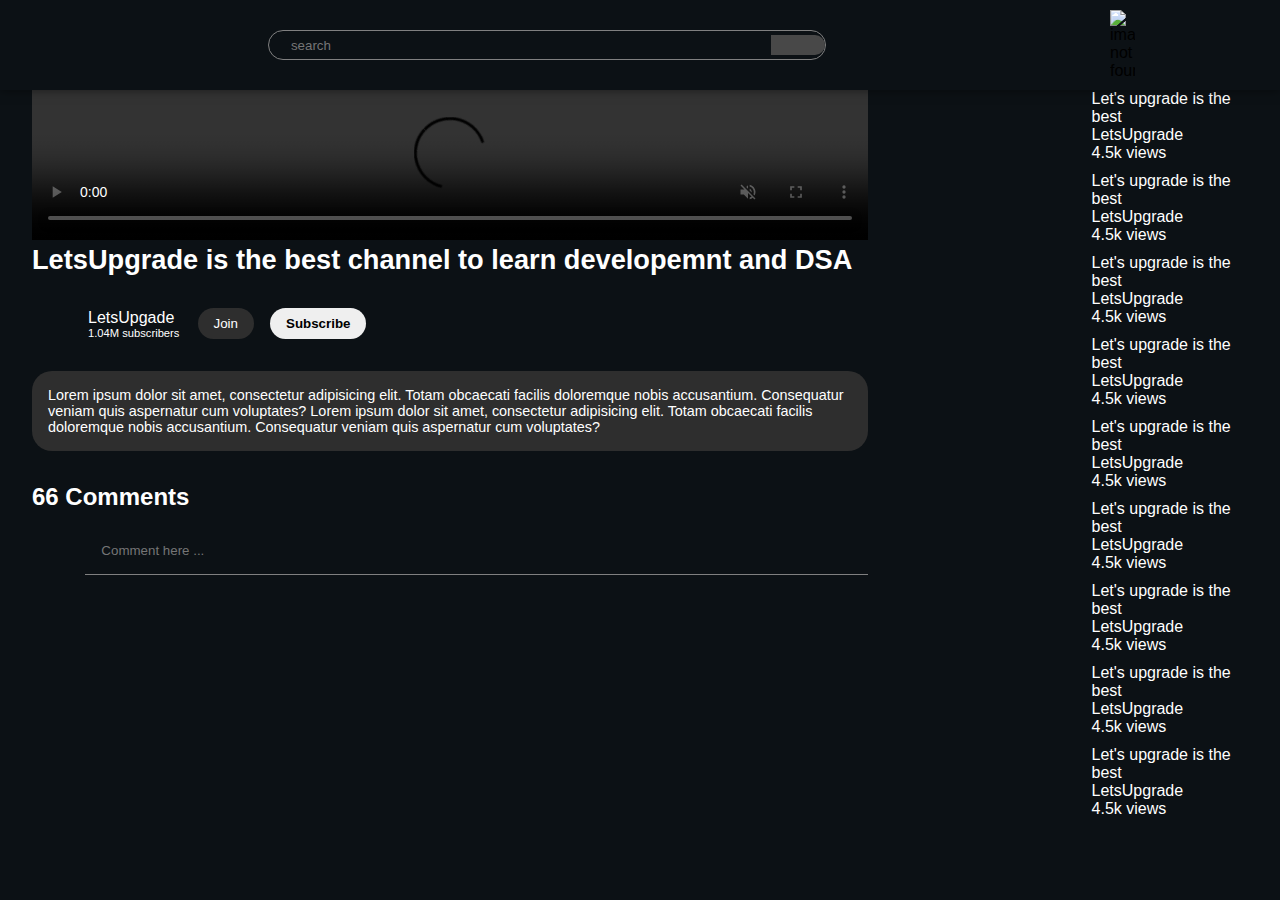
==== video.html @ 5454ca64 "updated and add new video page" ====
<!DOCTYPE html>
<html lang="en">
  <head>
    <meta charset="UTF-8" />
    <meta name="viewport" content="width=device-width, initial-scale=1.0" />
    <title>Document</title>
    <link rel="stylesheet" href="style.css" />
  </head>
  <body>
    <nav class="d-flex">
      <div class="nav-left d-flex">
        <img class="menu-icon" src="./images/images/hamburger.png" alt="" />

        <a href="./index.html">
          <img class="ytLogo" src="./images/images/ytIcon.png" alt="" />
        </a>
      </div>
      <div class="nav-middle d-flex">
        <div class="search-box d-flex">
          <input type="text" placeholder="search" />
          <div class="search-Div d-flex">
            <img src="./images/images/search.png" alt="" />
          </div>
        </div>
        <div class="mic-div d-flex">
          <img src="./images/images/voice-search.png" class="mic-icon" alt="" />
        </div>
      </div>
      <div class="nav-right d-flex">
        <img alt="image not found" src="./images/images/upload.png" alt="" />
        <img src="./images/images/notification.png" alt="" />
        <img class="userImg" src="./images/images/myImg.jpeg" alt="" />
      </div>
    </nav>

    <div class="container video-container">
      <div class="content">
        <div class="content-left">
          <video class="video" controls muted autoplay>
            <source src="./images/images/video.mp4" />
          </video>
          <div class="below-video-container">
            <h1>
              LetsUpgrade is the best channel to learn developemnt and DSA
            </h1>
            <div class="other-deatils">
              <div class="other-deatils-left">
                <div class="channelNameAndIcon">
                  <img
                    class="channelIcon"
                    src="./images/images/myImg.jpeg"
                    alt=""
                  />
                  <div class="nameAndSubs">
                    <p>LetsUpgade</p>
                    <p class="subsCount">1.04M subscribers</p>
                  </div>
                </div>

                <div class="joinAndSubsButtonContainer">
                  <button class="joinButton">Join</button>
                  <button class="subsButton">Subscribe</button>
                </div>
              </div>
              <div class="other-deatils-right">
                <img src="./images/images/like.png" alt="" />
                <img src="./images/images/dislike.png" alt="" />
                <img src="./images/images/share.png" alt="" />
                <img src="./images/images/more.png" alt="" />
              </div>
            </div>

            <div class="descriptionContainer">
              <p>
                Lorem ipsum dolor sit amet, consectetur adipisicing elit. Totam
                obcaecati facilis doloremque nobis accusantium. Consequatur
                veniam quis aspernatur cum voluptates? Lorem ipsum dolor sit
                amet, consectetur adipisicing elit. Totam obcaecati facilis
                doloremque nobis accusantium. Consequatur veniam quis aspernatur
                cum voluptates?
              </p>
            </div>

            <div class="commentContainer">
              <h1>66 Comments</h1>
              <div class="writeCommentContainer">
                <img
                  class="channelIcon"
                  src="./images/images/myImg.jpeg"
                  alt=""
                />
                <input
                  placeholder="Comment here ..."
                  type="text"
                  name=""
                  id=""
                />
              </div>
              <div class="previoudCommentsContainer"></div>
            </div>
          </div>
        </div>
        <div class="content-right">
          <div class="video-list">
            <img src="./images/images/thumbnail1.png" alt="" />
            <div class="video-info">
              <a href="">Let's upgrade is the best</a>
              <p>LetsUpgrade</p>
              <p>4.5k views</p>
            </div>
          </div>
          <div class="video-list">
            <img src="./images/images/thumbnail2.png" alt="" />
            <div class="video-info">
              <a href="">Let's upgrade is the best</a>
              <p>LetsUpgrade</p>
              <p>4.5k views</p>
            </div>
          </div>
          <div class="video-list">
            <img src="./images/images/thumbnail3.png" alt="" />
            <div class="video-info">
              <a href="">Let's upgrade is the best</a>
              <p>LetsUpgrade</p>
              <p>4.5k views</p>
            </div>
          </div>
          <div class="video-list">
            <img src="./images/images/thumbnail4.png" alt="" />
            <div class="video-info">
              <a href="">Let's upgrade is the best</a>
              <p>LetsUpgrade</p>
              <p>4.5k views</p>
            </div>
          </div>
          <div class="video-list">
            <img src="./images/images/thumbnail5.png" alt="" />
            <div class="video-info">
              <a href="">Let's upgrade is the best</a>
              <p>LetsUpgrade</p>
              <p>4.5k views</p>
            </div>
          </div>
          <div class="video-list">
            <img src="./images/images/thumbnail6.png" alt="" />
            <div class="video-info">
              <a href="">Let's upgrade is the best</a>
              <p>LetsUpgrade</p>
              <p>4.5k views</p>
            </div>
          </div>
          <div class="video-list">
            <img src="./images/images/thumbnail1.png" alt="" />
            <div class="video-info">
              <a href="">Let's upgrade is the best</a>
              <p>LetsUpgrade</p>
              <p>4.5k views</p>
            </div>
          </div>
          <div class="video-list">
            <img src="./images/images/thumbnail2.png" alt="" />
            <div class="video-info">
              <a href="">Let's upgrade is the best</a>
              <p>LetsUpgrade</p>
              <p>4.5k views</p>
            </div>
          </div>
          <div class="video-list">
            <img src="./images/images/thumbnail3.png" alt="" />
            <div class="video-info">
              <a href="">Let's upgrade is the best</a>
              <p>LetsUpgrade</p>
              <p>4.5k views</p>
            </div>
          </div>
        </div>
      </div>
    </div>

    <script src="./script.js"></script>
  </body>
</html>
---- style.css ----
* {
  margin: 0;
  padding: 0;
  box-sizing: border-box;

  font-family: "Roboto", "Arial", sans-serif;
}

a {
  text-decoration: none;
  color: white;
}

body {
  background-color: #0c1115;
}

img {
  cursor: pointer;
}

.d-flex {
  display: flex;
  align-items: center;
}

nav {
  /* border:2px solid red; */
  padding: 10px 20px;
  justify-content: space-between;
  box-shadow: 0 0 10px rgba(0, 0, 0, 0.5);
  position: sticky;
  top: 0;
  z-index: 100;
  background-color: #0c1115;
}

.nav-right img {
  width: 25px;
  margin-right: 25px;
}

.nav-right .userImg {
  border-radius: 50%;
}

.nav-left img {
  width: 25px;
}

.nav-left .ytLogo {
  width: 105px;
}

.nav-middle {
  /* border: 2px solid red; */
  width: 50%;
}

.nav-middle .mic-icon {
  width: 20px;
}

.search-box {
  width: 90%;
  border: 1px solid grey;
  border-radius: 50px;
  justify-content: space-between;
  padding-left: 1rem;
}

.search-box input {
  width: 80%;
  border: none;
  padding: 0.4rem;
  outline: none;
  margin-right: 20px;
  border-radius: 50px;
  background-color: transparent;
  color: white;
}

.search-box img {
  padding: 10px;
  /* border: 2px solid green; */
  /* border-radius: 50px; */
}

.search-Div {
  width: 10%;
  background-color: rgb(72, 72, 72);
  /* border-radius: 50px; */
  border-top-right-radius: 50px;
  border-bottom-right-radius: 50px;
  justify-content: center;
}

.mic-div {
  /* border:2px solid green; */
  width: 50px;
  height: 50px;
  justify-content: center;

  border-radius: 50%;
}

.mic-icon {
  /* border:2px solid red */
  border-radius: 50px;
}

.sidebar {
  /* border: 2px solid red; */
  width: 15%;
  height: 100vh;
  position: fixed;
  top: 0;
  z-index: 50;
  padding: 10px;
  padding-top: 80px;
}

.smaller-sidebar {
  width: 5%;
}

.smaller-sidebar a p {
  display: none;
}

.sidebar-upper a {
  padding: 12px;
  margin-bottom: 2px;
}

.sidebar-upper a img {
  width: 20px;
  margin-right: 20px;
}

.sidebar-upper a:first-child {
  /* border: 2px solid red; */
  border-radius: 10px;
  background-color: #2e2e2e;
}

.sidebar-upper a:hover {
  border-radius: 10px;
  background-color: #2e2e2e;
}

.mainContainer {
  /* border: 2px solid red; */
  margin-left: 17%;
  flex-wrap: wrap;
}

.larger-mainContainer {
  /* border: 2px solid red; */
  margin-left: 7%;
  flex-wrap: wrap;
}

.card {
  /* border: 2px solid green; */
  width: 250px;
  margin-right: 28px;
  color: white;
  margin-bottom: 20px;
  margin-top: 20px;
}
.larger-card {
  /* border: 2px solid green; */
  width: 300px;
  margin-right: 28px;
  color: white;
  margin-bottom: 20px;
  margin-top: 20px;
}

.thumbnailImg {
  width: 100%;
  border-radius: 10px;
}

.logoContainer .userImg {
  border-radius: 50%;
  width: 25px;
  margin-right: 15px;
}

.video-container {
  /* border: 2px solid red; */
  padding-left: 2rem;
}

.content {
  display: flex;
  justify-content: space-between;
}

.video-container .content-left {
  flex-basis: 67%;
  /* border: 2px solid green; */
}

.video-container .content-left video {
  width: 100%;
}

.video-container .content-right {
  flex-basis: 31%;
  /* border: 2px solid green; */
  padding-right: 1rem;
}

.video-list {
  /* border: 2px solid red; */
  display: flex;
  justify-content: space-between;
  margin-bottom: 10px;
  color: white;
}

.video-list img {
  width: 200px;
  border-radius: 10px;
}

.below-video-container {
  /* border: 2px solid green; */
  color: white;
}

.below-video-container h1 {
  font-size: 1.7rem;
}

.other-deatils {
  /* border: 2px solid red; */

  display: flex;
  justify-content: space-between;
  align-items: center;

  margin-top: 2rem;
}

.other-deatils-left {
  display: flex;
  justify-content: space-between;
  align-items: center;
  width: 40%;
  /* border: 2px solid green; */
}

.channelNameAndIcon,
.joinAndSubsButtonContainer,
.other-deatils-right {
  display: flex;
  justify-content: space-between;
  align-items: center;
}

.other-deatils-right {
  /* border: 2px solid red; */
  justify-content: space-evenly;
  width: 20%;
}

.other-deatils-right img {
  width: 20px;
}

.channelIcon {
  width: 40px;
  border-radius: 50%;
  margin-right: 1rem;
}

.subsCount {
  font-size: 0.7rem;
}

.joinAndSubsButtonContainer button {
  /* border: 1px solid red; */
  border-radius: 50px;
  border: none;
  outline: none;
  cursor: pointer;
}

.joinButton {
  padding: 0.5rem 1rem;
  margin-right: 1rem;
  background-color: #2e2e2e;
  color: white;
}
.subsButton {
  padding: 0.5rem 1rem;
  font-weight: 600;
}

.descriptionContainer {
  background-color: #2e2e2e;
  border-radius: 20px;
  padding: 1rem;
  margin-top: 2rem;
}

.descriptionContainer p {
  font-size: 0.9rem;
}

.commentContainer {
  margin-top: 2rem;
}

.commentContainer h1 {
  font-size: 1.5rem;
}
.writeCommentContainer {
  margin-top: 1rem;
  display: flex;
  align-items: center;
}

.writeCommentContainer input {
  padding: 1rem;
  background-color: transparent;
  border: none;
  outline: none;
  border-bottom: 0.5px solid grey;
  color: white;
  width: 100%;
}

.previousComments {
  margin-top: 1rem;
}

.nameAndComment .channelName {
  font-size: 0.7rem;
  margin-bottom: 0.2rem;
}

@media only screen and (max-width: 500px) {
  .sidebar a p,
  .uploadImg,
  .notifiationImg,
  .ytLogo,
  .mic-div,.search-Div  {
    display: none;
  }
.card{
  width: 350px;
}

.video-container{
  padding-left: .5rem;
}
.content{
  flex-direction: column;
}
}
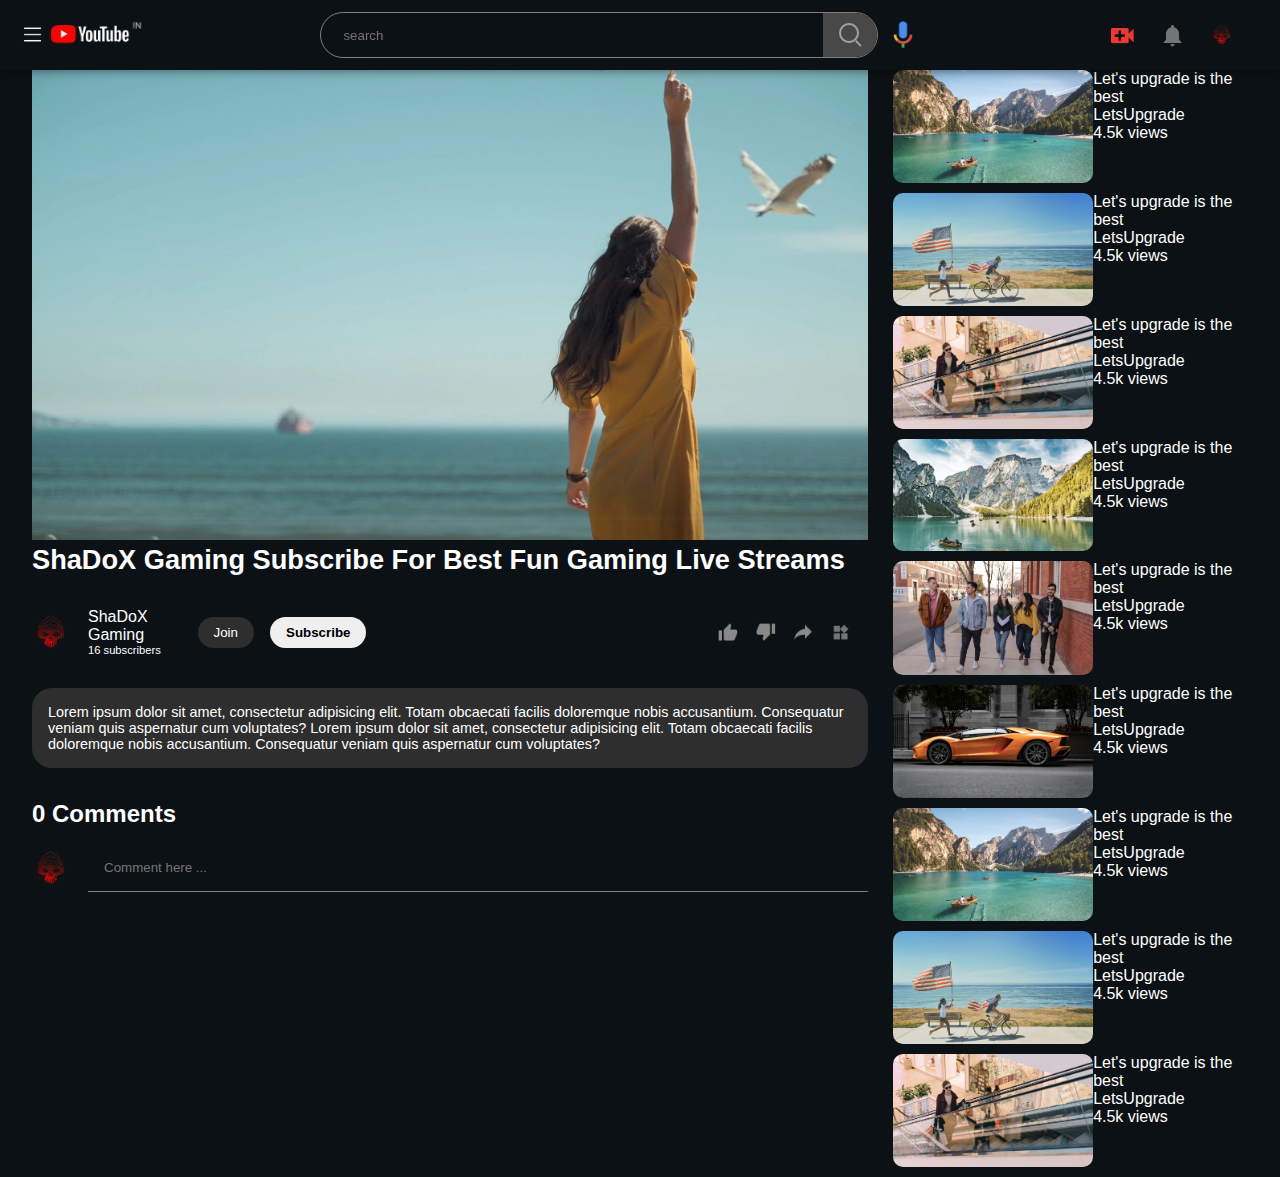
==== commit 1c622638: "updated some js and vidoe html" ====
--- a/video.html
+++ b/video.html
@@ -9,27 +9,27 @@
   <body>
     <nav class="d-flex">
       <div class="nav-left d-flex">
-        <img class="menu-icon" src="./images/images/hamburger.png" alt="" />
+        <img class="menu-icon" src="./images/hamburger.png" alt="" />
 
         <a href="./index.html">
-          <img class="ytLogo" src="./images/images/ytIcon.png" alt="" />
+          <img class="ytLogo" src="./images/ytIcon.png" alt="" />
         </a>
       </div>
       <div class="nav-middle d-flex">
         <div class="search-box d-flex">
           <input type="text" placeholder="search" />
           <div class="search-Div d-flex">
-            <img src="./images/images/search.png" alt="" />
+            <img src="./images/search.png" alt="" />
           </div>
         </div>
         <div class="mic-div d-flex">
-          <img src="./images/images/voice-search.png" class="mic-icon" alt="" />
+          <img src="./images/voice-search.png" class="mic-icon" alt="" />
         </div>
       </div>
       <div class="nav-right d-flex">
-        <img alt="image not found" src="./images/images/upload.png" alt="" />
-        <img src="./images/images/notification.png" alt="" />
-        <img class="userImg" src="./images/images/myImg.jpeg" alt="" />
+        <img alt="image not found" src="./images/upload.png" alt="" />
+        <img src="./images/notification.png" alt="" />
+        <img class="userImg" src="./images/mylogo.png" alt="" />
       </div>
     </nav>
 
@@ -37,23 +37,23 @@
       <div class="content">
         <div class="content-left">
           <video class="video" controls muted autoplay>
-            <source src="./images/images/video.mp4" />
+            <source src="./images/video.mp4" />
           </video>
           <div class="below-video-container">
             <h1>
-              LetsUpgrade is the best channel to learn developemnt and DSA
+              ShaDoX Gaming Subscribe For Best Fun Gaming Live Streams
             </h1>
             <div class="other-deatils">
               <div class="other-deatils-left">
                 <div class="channelNameAndIcon">
                   <img
                     class="channelIcon"
-                    src="./images/images/myImg.jpeg"
+                    src="./images/mylogo.png"
                     alt=""
                   />
                   <div class="nameAndSubs">
-                    <p>LetsUpgade</p>
-                    <p class="subsCount">1.04M subscribers</p>
+                    <p>ShaDoX Gaming</p>
+                    <p class="subsCount">16 subscribers</p>
                   </div>
                 </div>
 
@@ -63,10 +63,10 @@
                 </div>
               </div>
               <div class="other-deatils-right">
-                <img src="./images/images/like.png" alt="" />
-                <img src="./images/images/dislike.png" alt="" />
-                <img src="./images/images/share.png" alt="" />
-                <img src="./images/images/more.png" alt="" />
+                <img src="./images/like.png" alt="" />
+                <img src="./images/dislike.png" alt="" />
+                <img src="./images/share.png" alt="" />
+                <img src="./images/more.png" alt="" />
               </div>
             </div>
 
@@ -86,7 +86,7 @@
               <div class="writeCommentContainer">
                 <img
                   class="channelIcon"
-                  src="./images/images/myImg.jpeg"
+                  src="./images/mylogo.png"
                   alt=""
                 />
                 <input
@@ -102,7 +102,7 @@
         </div>
         <div class="content-right">
           <div class="video-list">
-            <img src="./images/images/thumbnail1.png" alt="" />
+            <img src="./images/thumbnail1.png" alt="" />
             <div class="video-info">
               <a href="">Let's upgrade is the best</a>
               <p>LetsUpgrade</p>
@@ -110,7 +110,7 @@
             </div>
           </div>
           <div class="video-list">
-            <img src="./images/images/thumbnail2.png" alt="" />
+            <img src="./images/thumbnail2.png" alt="" />
             <div class="video-info">
               <a href="">Let's upgrade is the best</a>
               <p>LetsUpgrade</p>
@@ -118,7 +118,7 @@
             </div>
           </div>
           <div class="video-list">
-            <img src="./images/images/thumbnail3.png" alt="" />
+            <img src="./images/thumbnail3.png" alt="" />
             <div class="video-info">
               <a href="">Let's upgrade is the best</a>
               <p>LetsUpgrade</p>
@@ -126,7 +126,7 @@
             </div>
           </div>
           <div class="video-list">
-            <img src="./images/images/thumbnail4.png" alt="" />
+            <img src="./images/thumbnail4.png" alt="" />
             <div class="video-info">
               <a href="">Let's upgrade is the best</a>
               <p>LetsUpgrade</p>
@@ -134,7 +134,7 @@
             </div>
           </div>
           <div class="video-list">
-            <img src="./images/images/thumbnail5.png" alt="" />
+            <img src="./images/thumbnail5.png" alt="" />
             <div class="video-info">
               <a href="">Let's upgrade is the best</a>
               <p>LetsUpgrade</p>
@@ -142,7 +142,7 @@
             </div>
           </div>
           <div class="video-list">
-            <img src="./images/images/thumbnail6.png" alt="" />
+            <img src="./images/thumbnail6.png" alt="" />
             <div class="video-info">
               <a href="">Let's upgrade is the best</a>
               <p>LetsUpgrade</p>
@@ -150,7 +150,7 @@
             </div>
           </div>
           <div class="video-list">
-            <img src="./images/images/thumbnail1.png" alt="" />
+            <img src="./images/thumbnail1.png" alt="" />
             <div class="video-info">
               <a href="">Let's upgrade is the best</a>
               <p>LetsUpgrade</p>
@@ -158,7 +158,7 @@
             </div>
           </div>
           <div class="video-list">
-            <img src="./images/images/thumbnail2.png" alt="" />
+            <img src="./images/thumbnail2.png" alt="" />
             <div class="video-info">
               <a href="">Let's upgrade is the best</a>
               <p>LetsUpgrade</p>
@@ -166,7 +166,7 @@
             </div>
           </div>
           <div class="video-list">
-            <img src="./images/images/thumbnail3.png" alt="" />
+            <img src="./images/thumbnail3.png" alt="" />
             <div class="video-info">
               <a href="">Let's upgrade is the best</a>
               <p>LetsUpgrade</p>
@@ -177,6 +177,6 @@
       </div>
     </div>
 
-    <script src="./script.js"></script>
+    <script src="youtube.js"></script>
   </body>
 </html>
